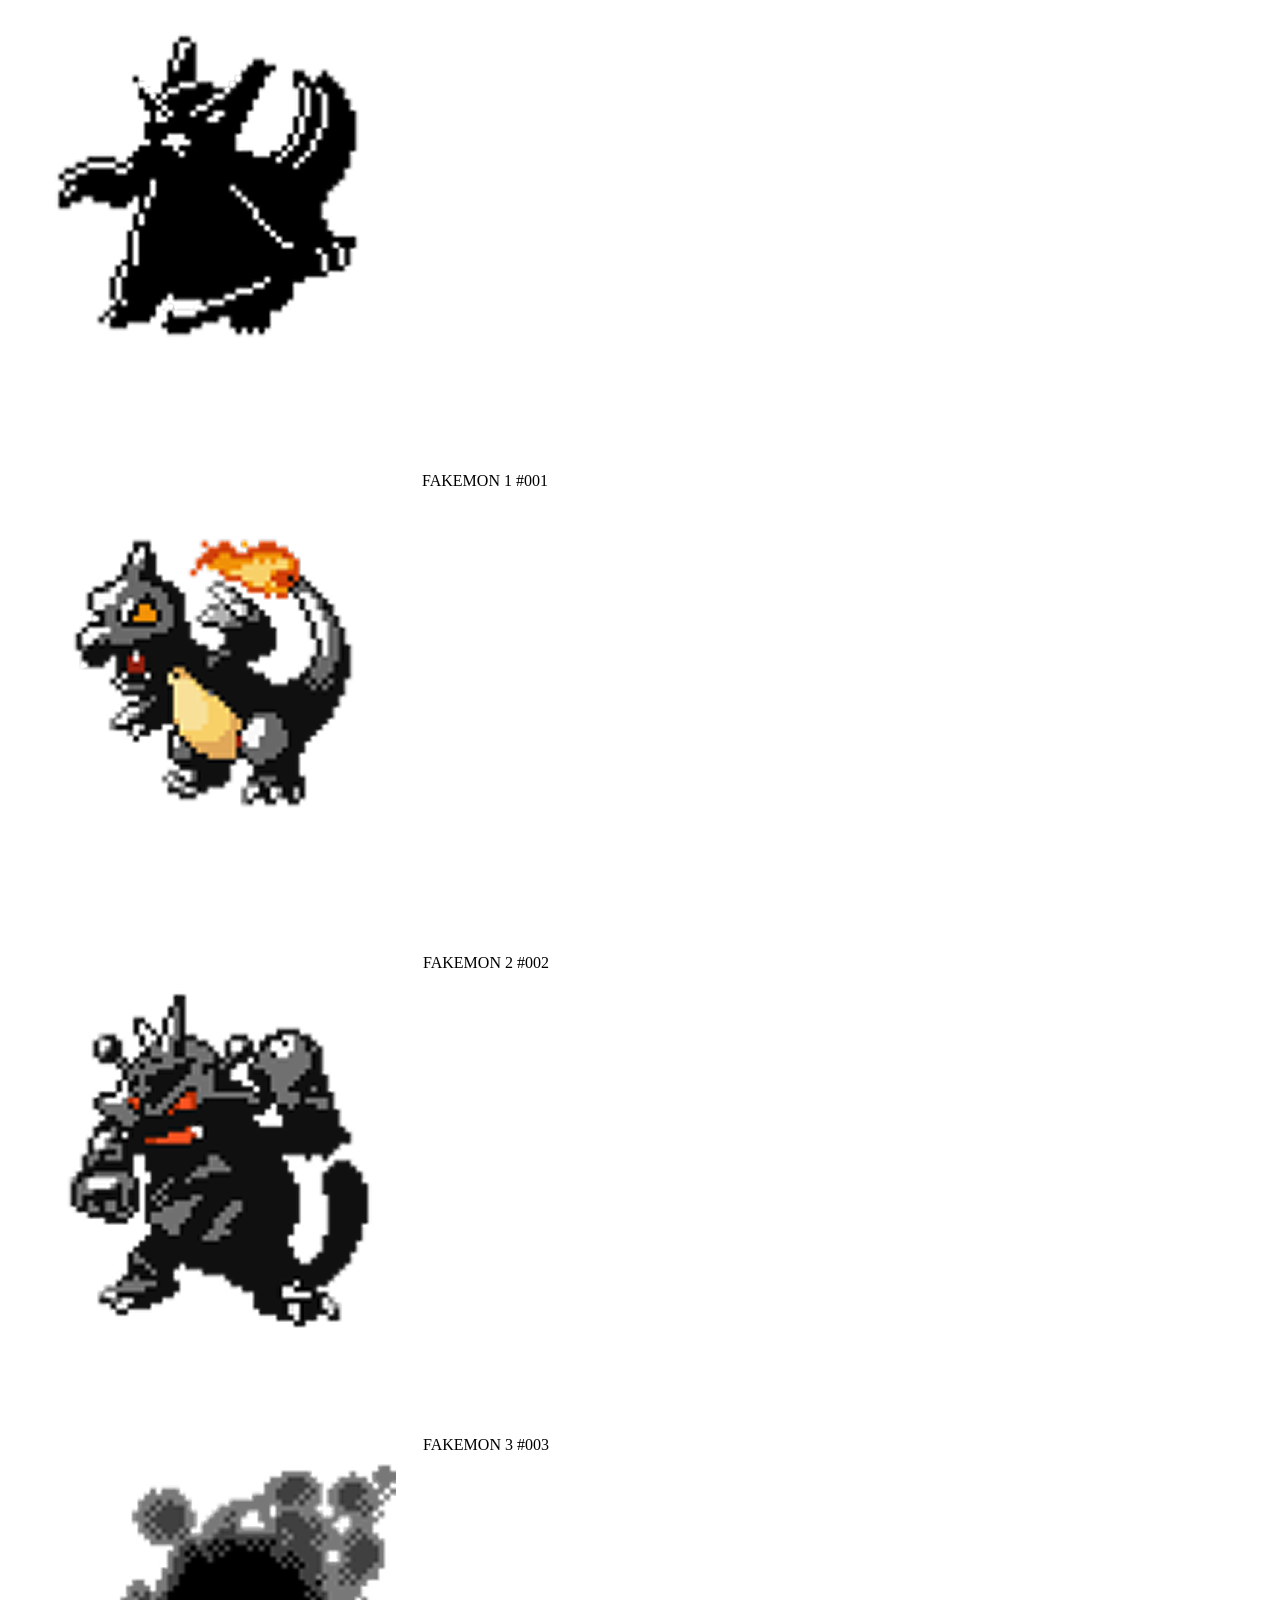
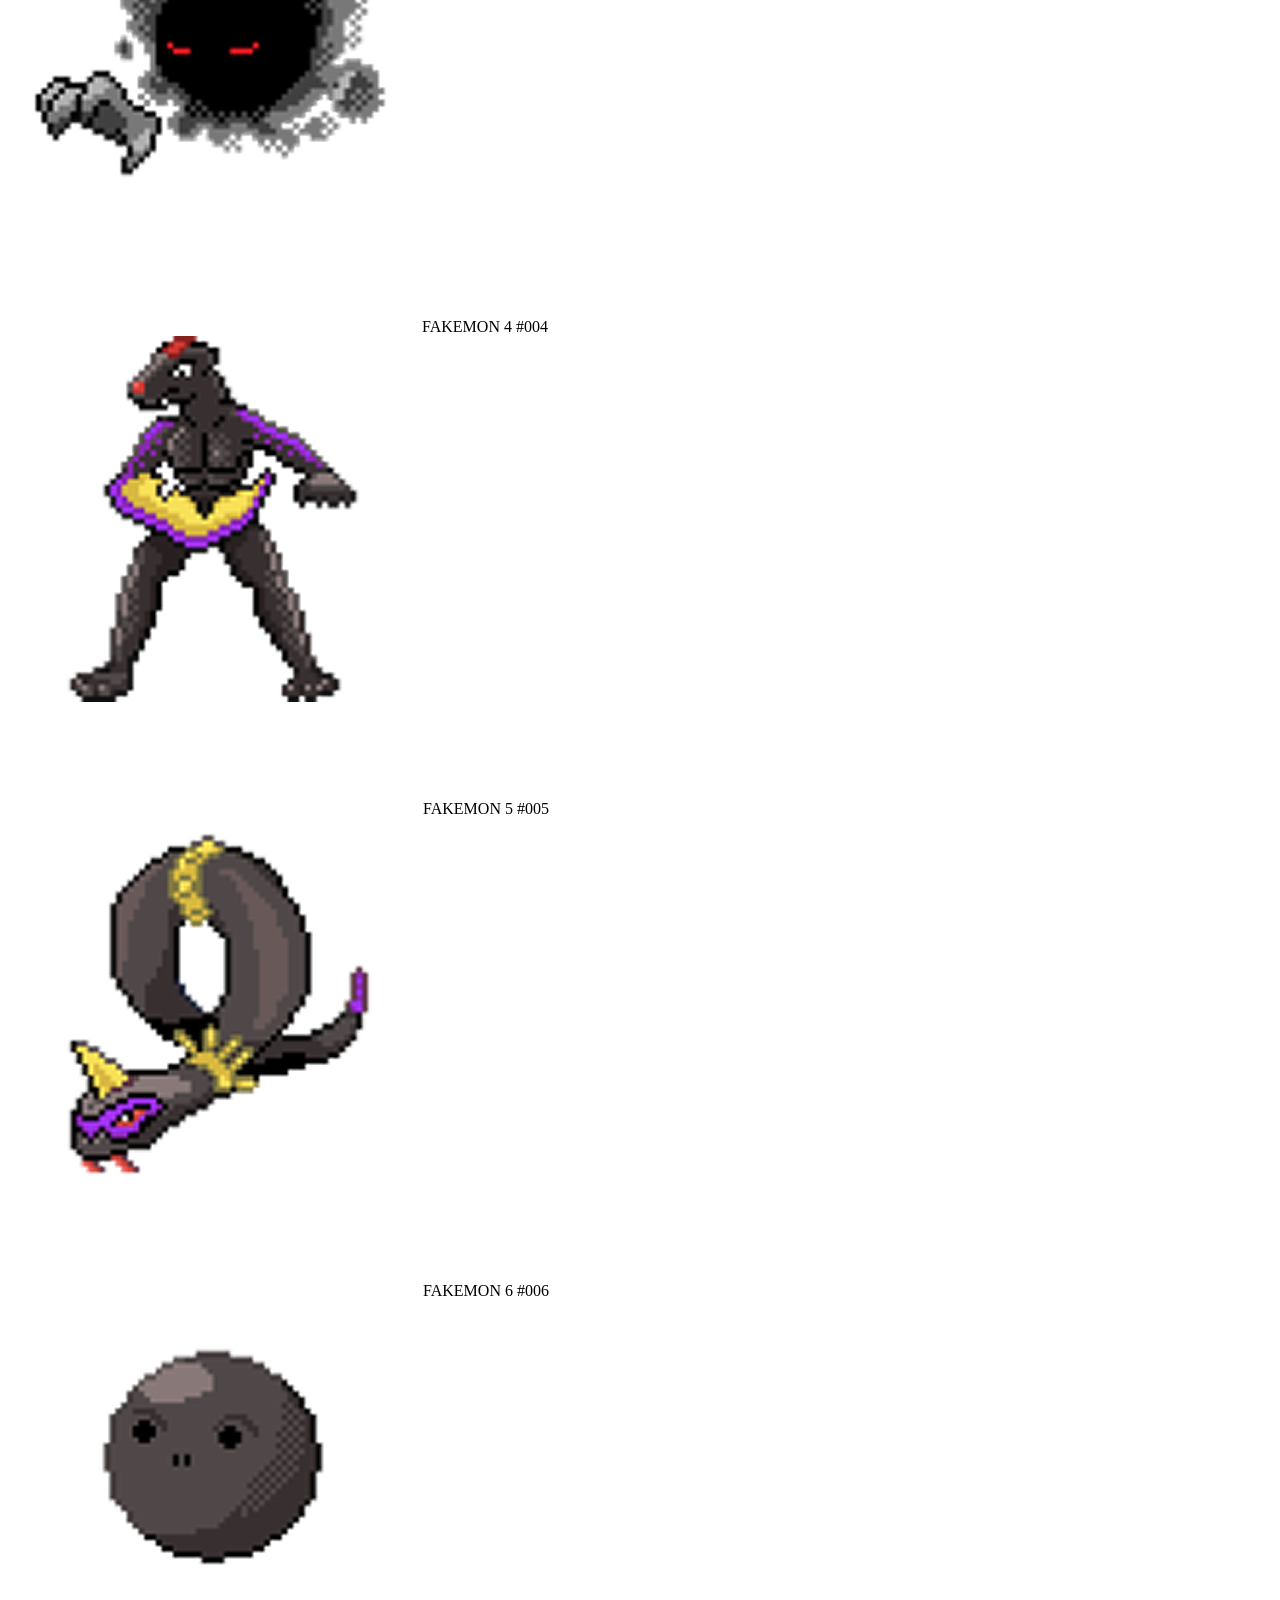
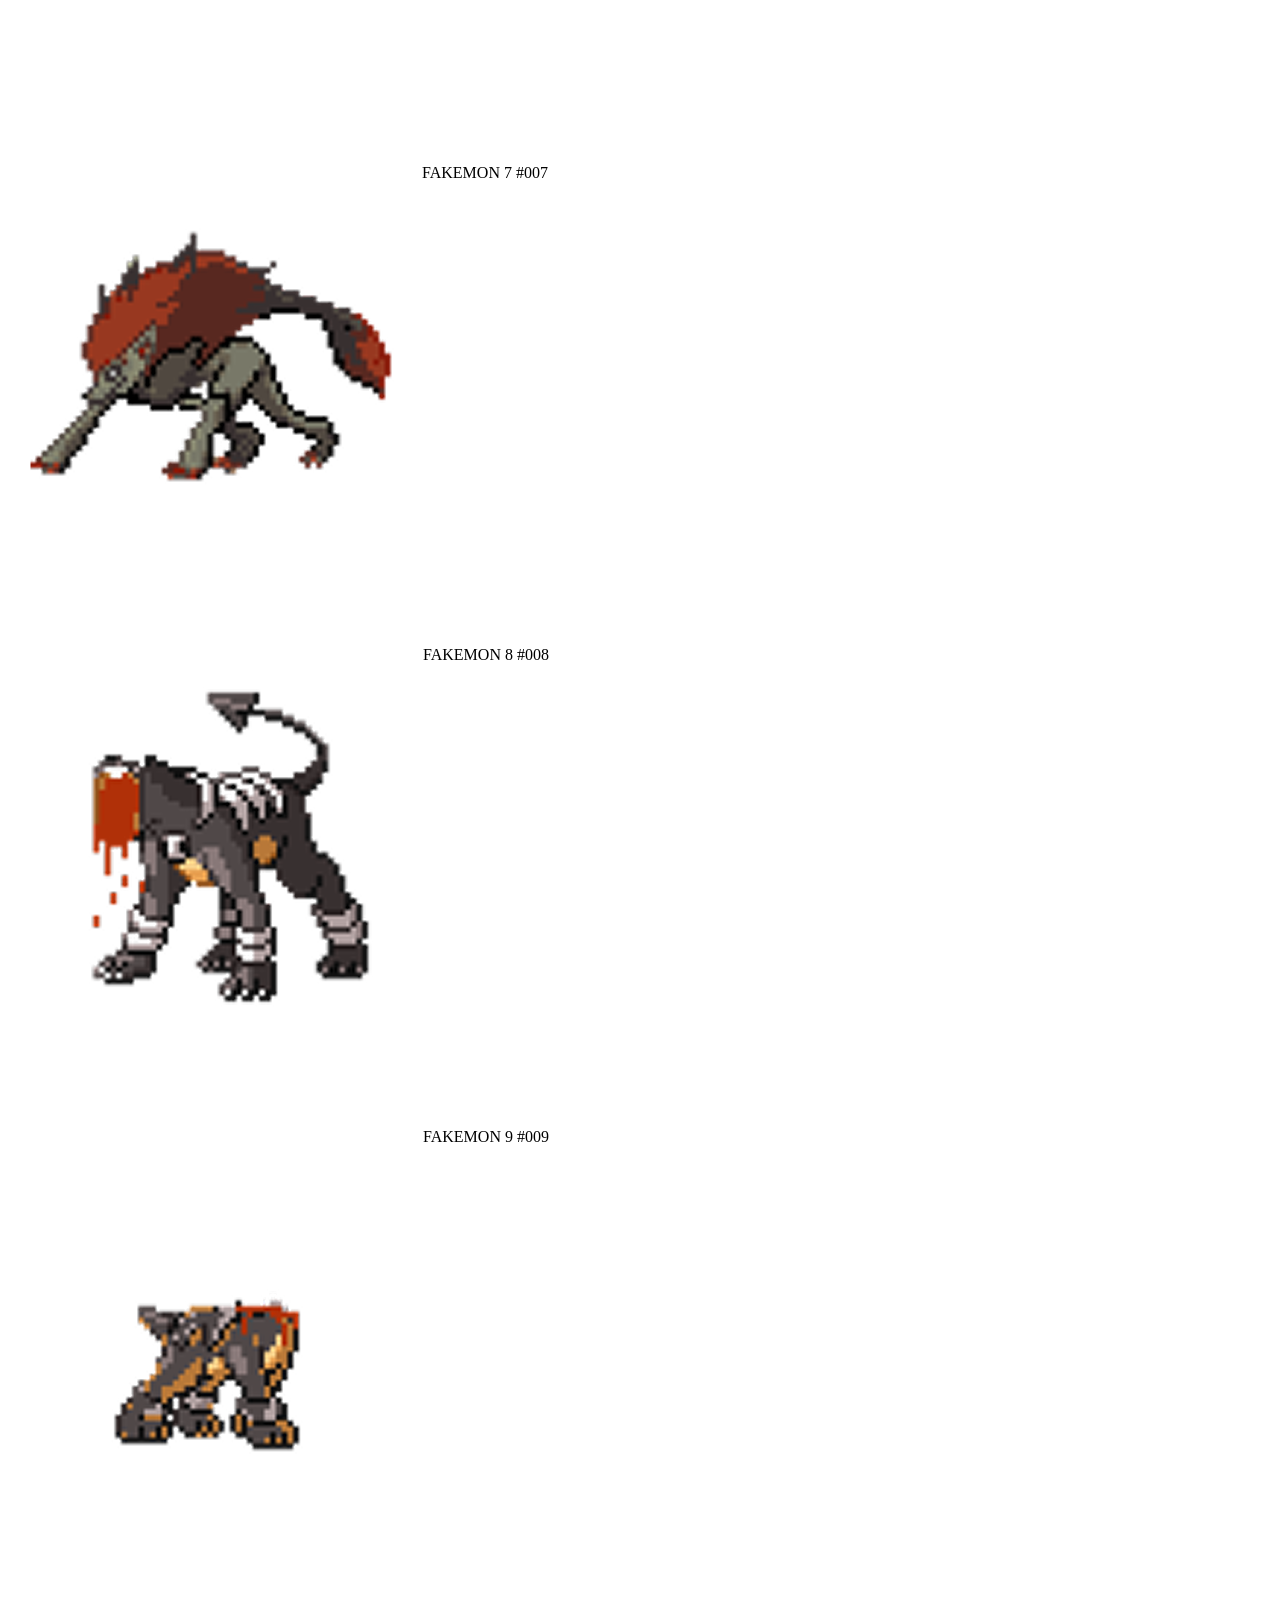
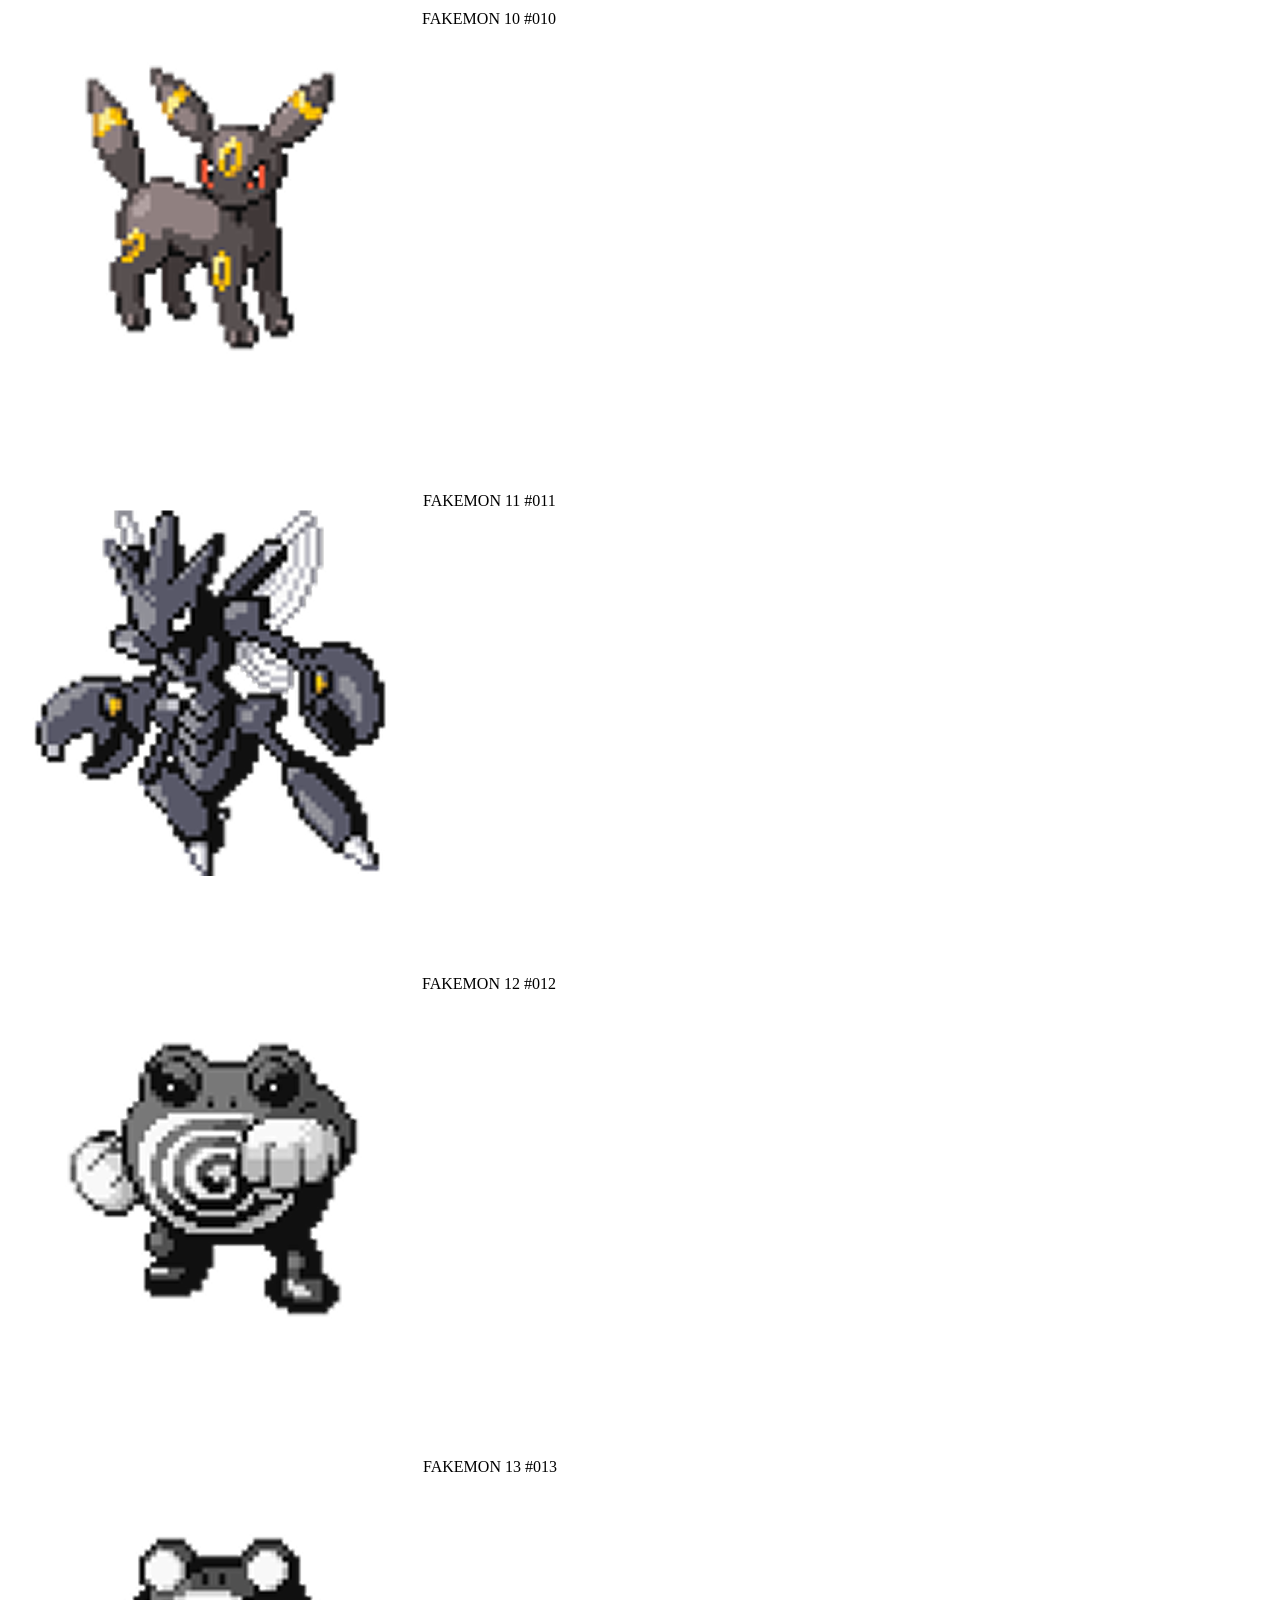
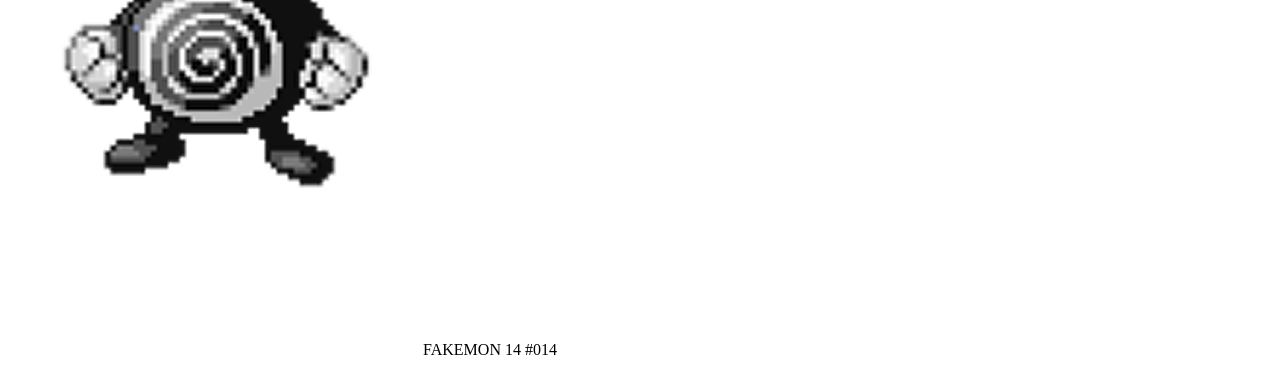
==== Fakemon-list.html @ a08c973a "second page" ====
<!DOCTYPE html>
<html lang="en">
<head>
  <meta charset="UTF-8" />
  <title>Fakemon List</title>
  <link rel="stylesheet" href="fakemon-list.css" />
</head>
<body>
  <div class="fakemon-grid">
    <div class="fakemon-item">
      <img src="archive_pictures/01.png" alt="FAKEMON 1" class="fakemon-img" />
      <span class="fakemon-name">FAKEMON 1</span>
      <span class="fakemon-id">#001</span>
    </div>
    <div class="fakemon-item">
      <img src="archive_pictures/02.png" alt="FAKEMON 2" class="fakemon-img" />
      <span class="fakemon-name">FAKEMON 2</span>
      <span class="fakemon-id">#002</span>
    </div>
    <div class="fakemon-item">
      <img src="archive_pictures/03.png" alt="FAKEMON 3" class="fakemon-img" />
      <span class="fakemon-name">FAKEMON 3</span>
      <span class="fakemon-id">#003</span>
    </div>
    <div class="fakemon-item">
      <img src="archive_pictures/04.png" alt="FAKEMON 4" class="fakemon-img" />
      <span class="fakemon-name">FAKEMON 4</span>
      <span class="fakemon-id">#004</span>
    </div>
    <div class="fakemon-item">
      <img src="archive_pictures/05.png" alt="FAKEMON 5" class="fakemon-img" />
      <span class="fakemon-name">FAKEMON 5</span>
      <span class="fakemon-id">#005</span>
    </div>
    <div class="fakemon-item">
      <img src="archive_pictures/06.png" alt="FAKEMON 6" class="fakemon-img" />
      <span class="fakemon-name">FAKEMON 6</span>
      <span class="fakemon-id">#006</span>
    </div>
    <div class="fakemon-item">
      <img src="archive_pictures/07.png" alt="FAKEMON 7" class="fakemon-img" />
      <span class="fakemon-name">FAKEMON 7</span>
      <span class="fakemon-id">#007</span>
    </div>
    <div class="fakemon-item">
      <img src="archive_pictures/08.png" alt="FAKEMON 8" class="fakemon-img" />
      <span class="fakemon-name">FAKEMON 8</span>
      <span class="fakemon-id">#008</span>
    </div>
    <div class="fakemon-item">
      <img src="archive_pictures/09.png" alt="FAKEMON 9" class="fakemon-img" />
      <span class="fakemon-name">FAKEMON 9</span>
      <span class="fakemon-id">#009</span>
    </div>
    <div class="fakemon-item">
      <img src="archive_pictures/10.png" alt="FAKEMON 10" class="fakemon-img" />
      <span class="fakemon-name">FAKEMON 10</span>
      <span class="fakemon-id">#010</span>
    </div>
    <div class="fakemon-item">
      <img src="archive_pictures/11.png" alt="FAKEMON 11" class="fakemon-img" />
      <span class="fakemon-name">FAKEMON 11</span>
      <span class="fakemon-id">#011</span>
    </div>
    <div class="fakemon-item">
      <img src="archive_pictures/12.png" alt="FAKEMON 12" class="fakemon-img" />
      <span class="fakemon-name">FAKEMON 12</span>
      <span class="fakemon-id">#012</span>
    </div>
    <div class="fakemon-item">
      <img src="archive_pictures/13.png" alt="FAKEMON 13" class="fakemon-img" />
      <span class="fakemon-name">FAKEMON 13</span>
      <span class="fakemon-id">#013</span>
    </div>
    <div class="fakemon-item">
      <img src="archive_pictures/14.png" alt="FAKEMON 14" class="fakemon-img" />
      <span class="fakemon-name">FAKEMON 14</span>
      <span class="fakemon-id">#014</span>
    </div>
  </div>
</body>
</html>
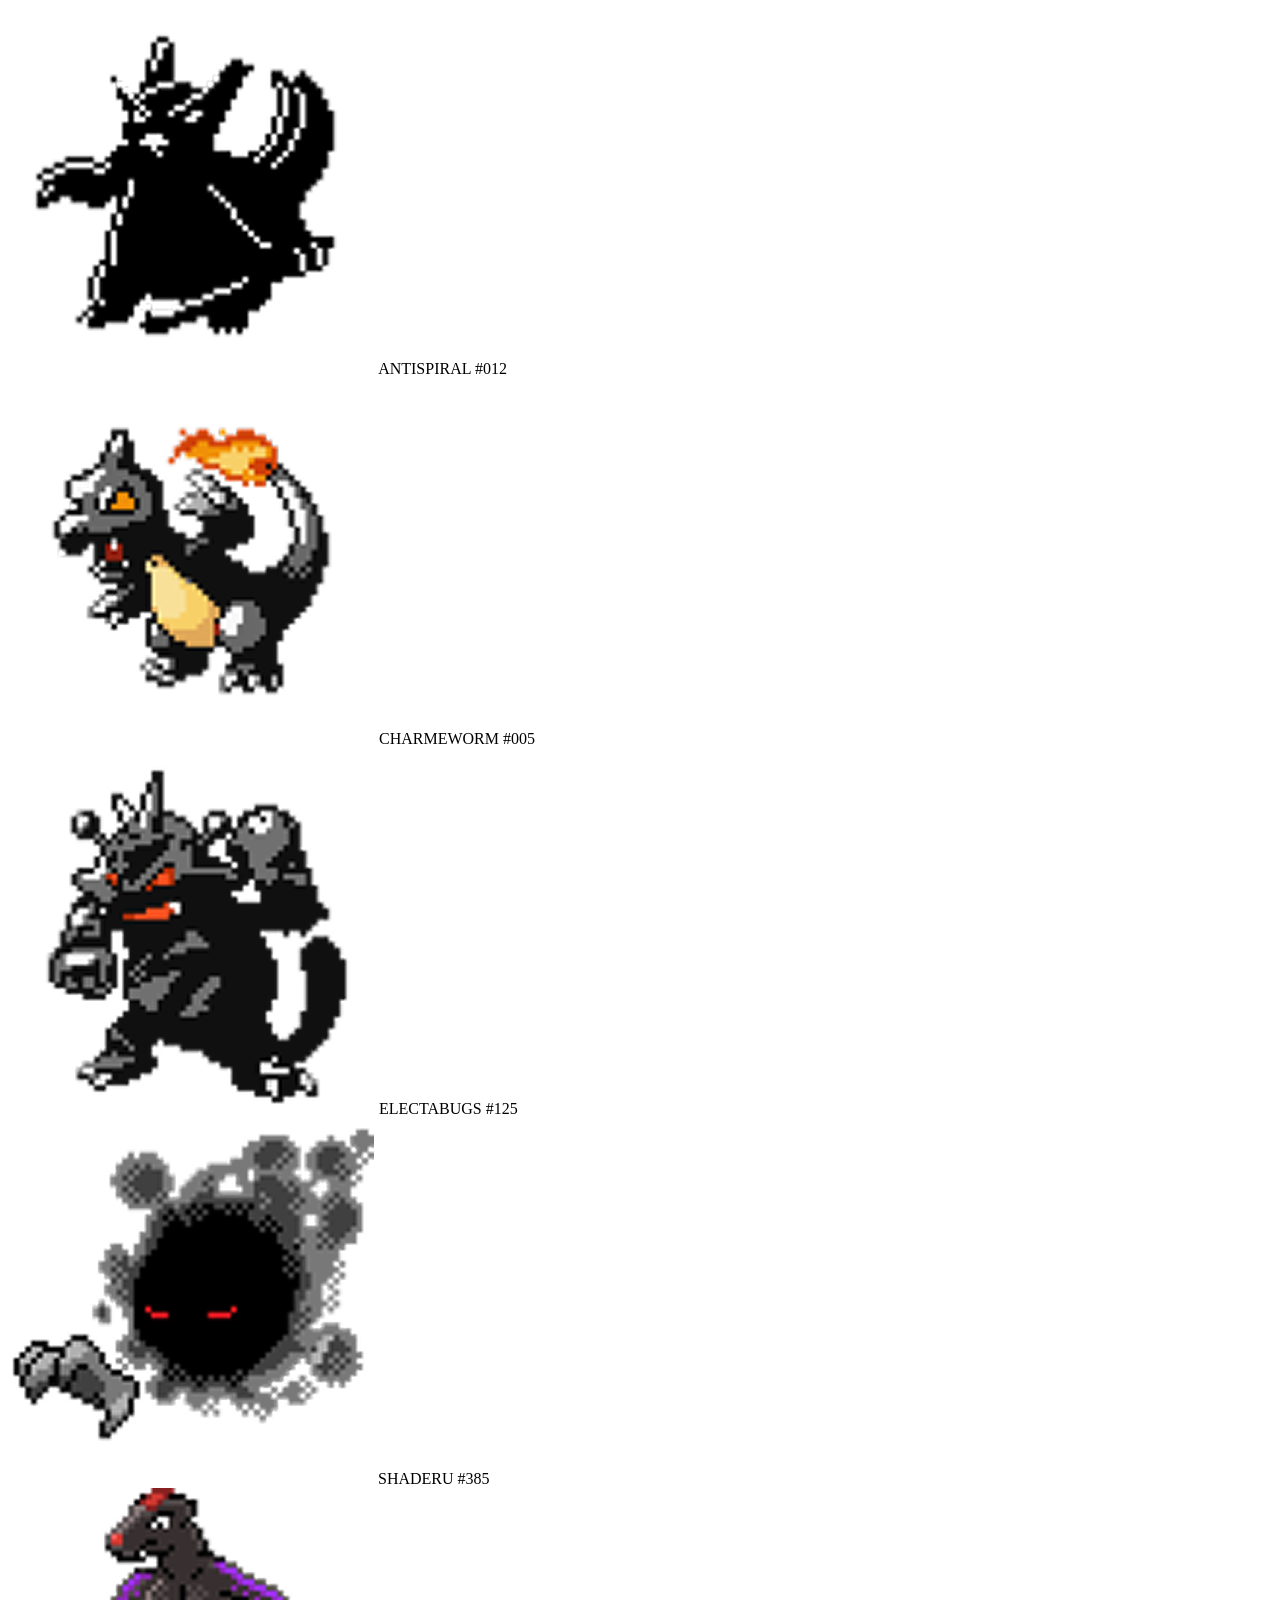
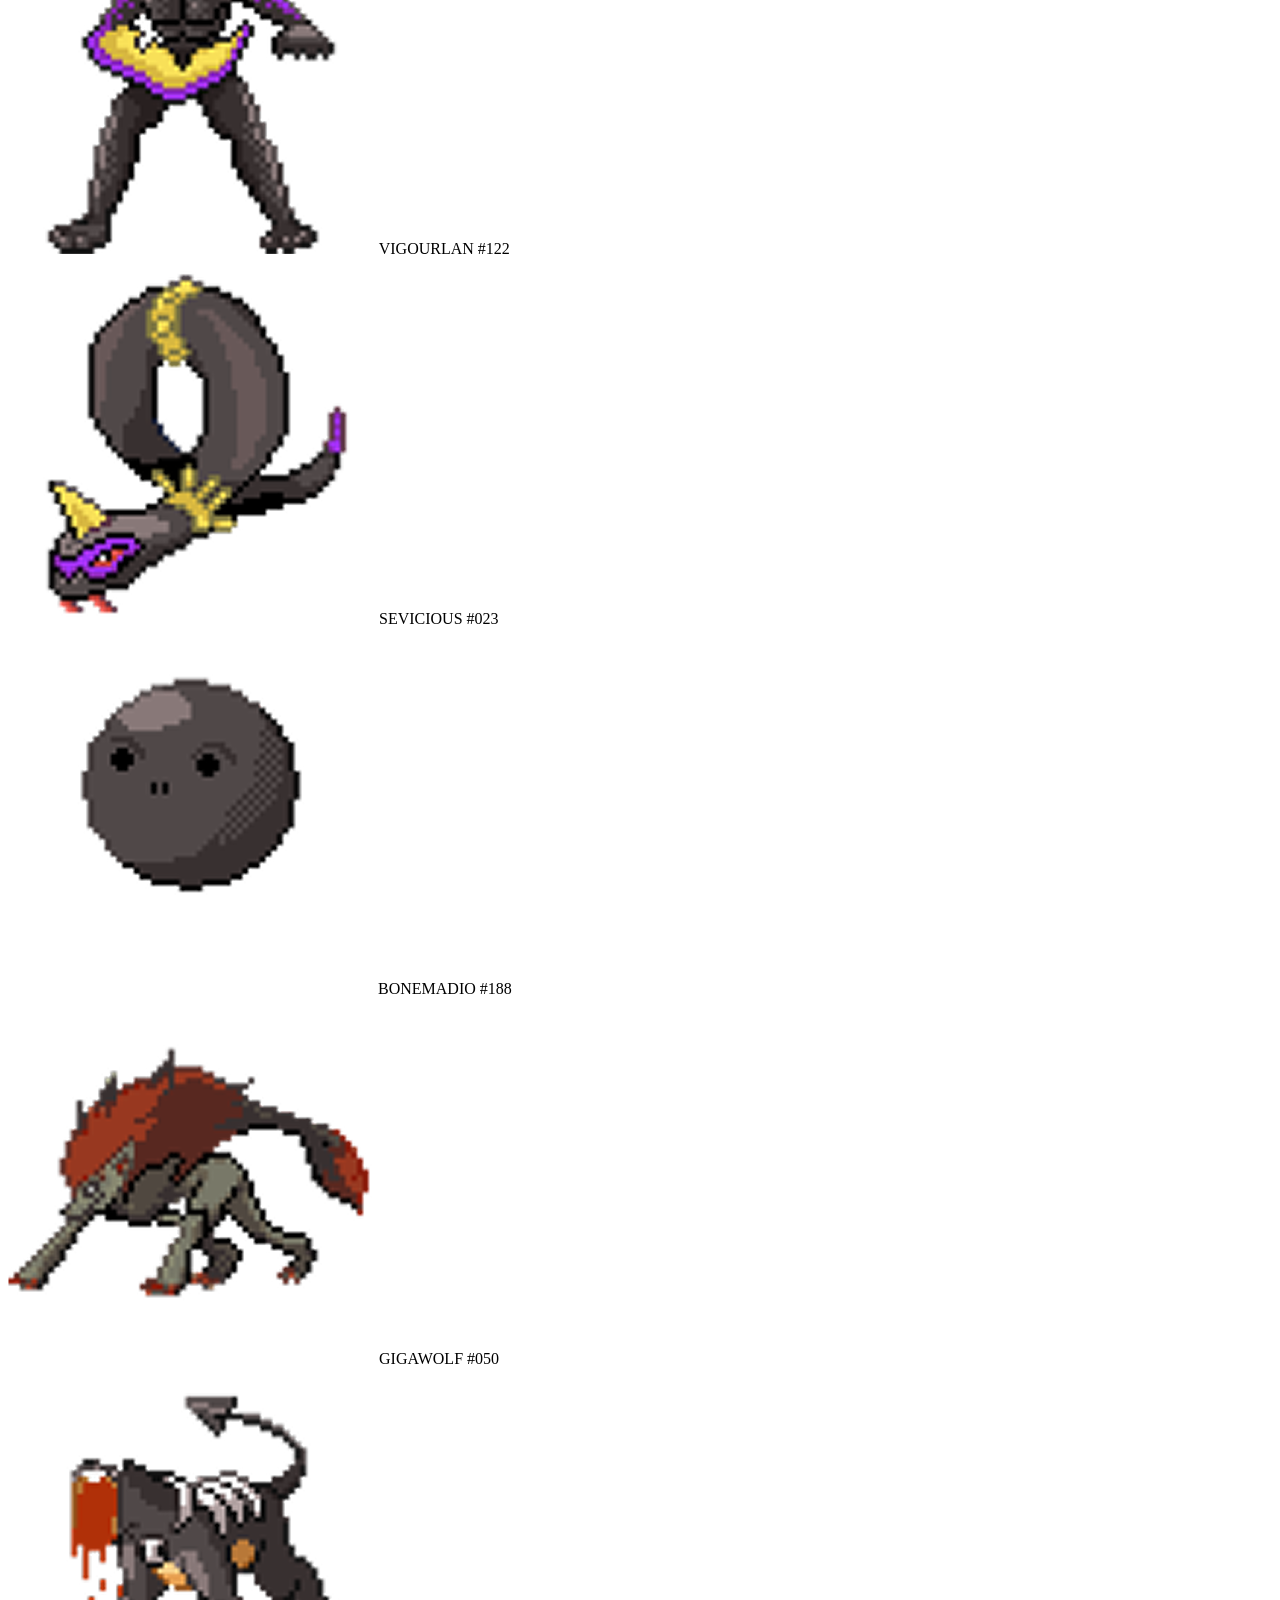
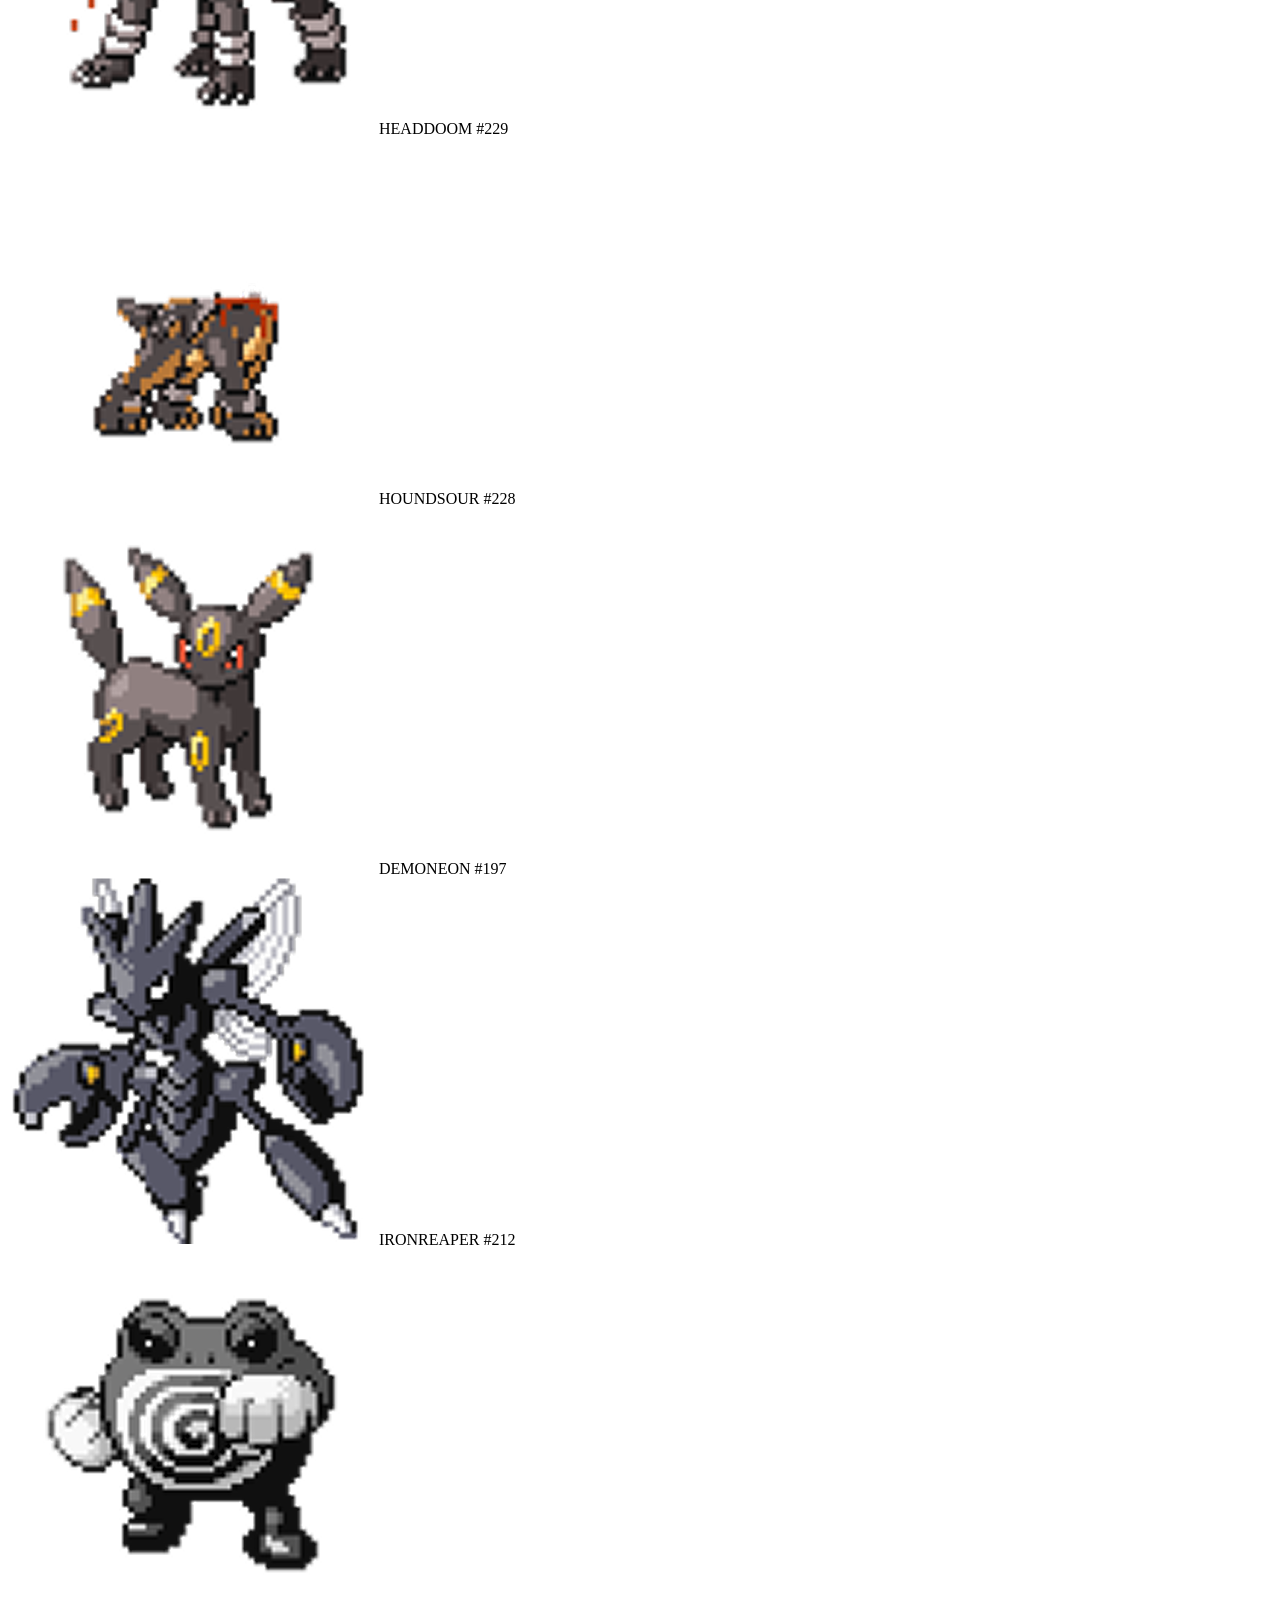
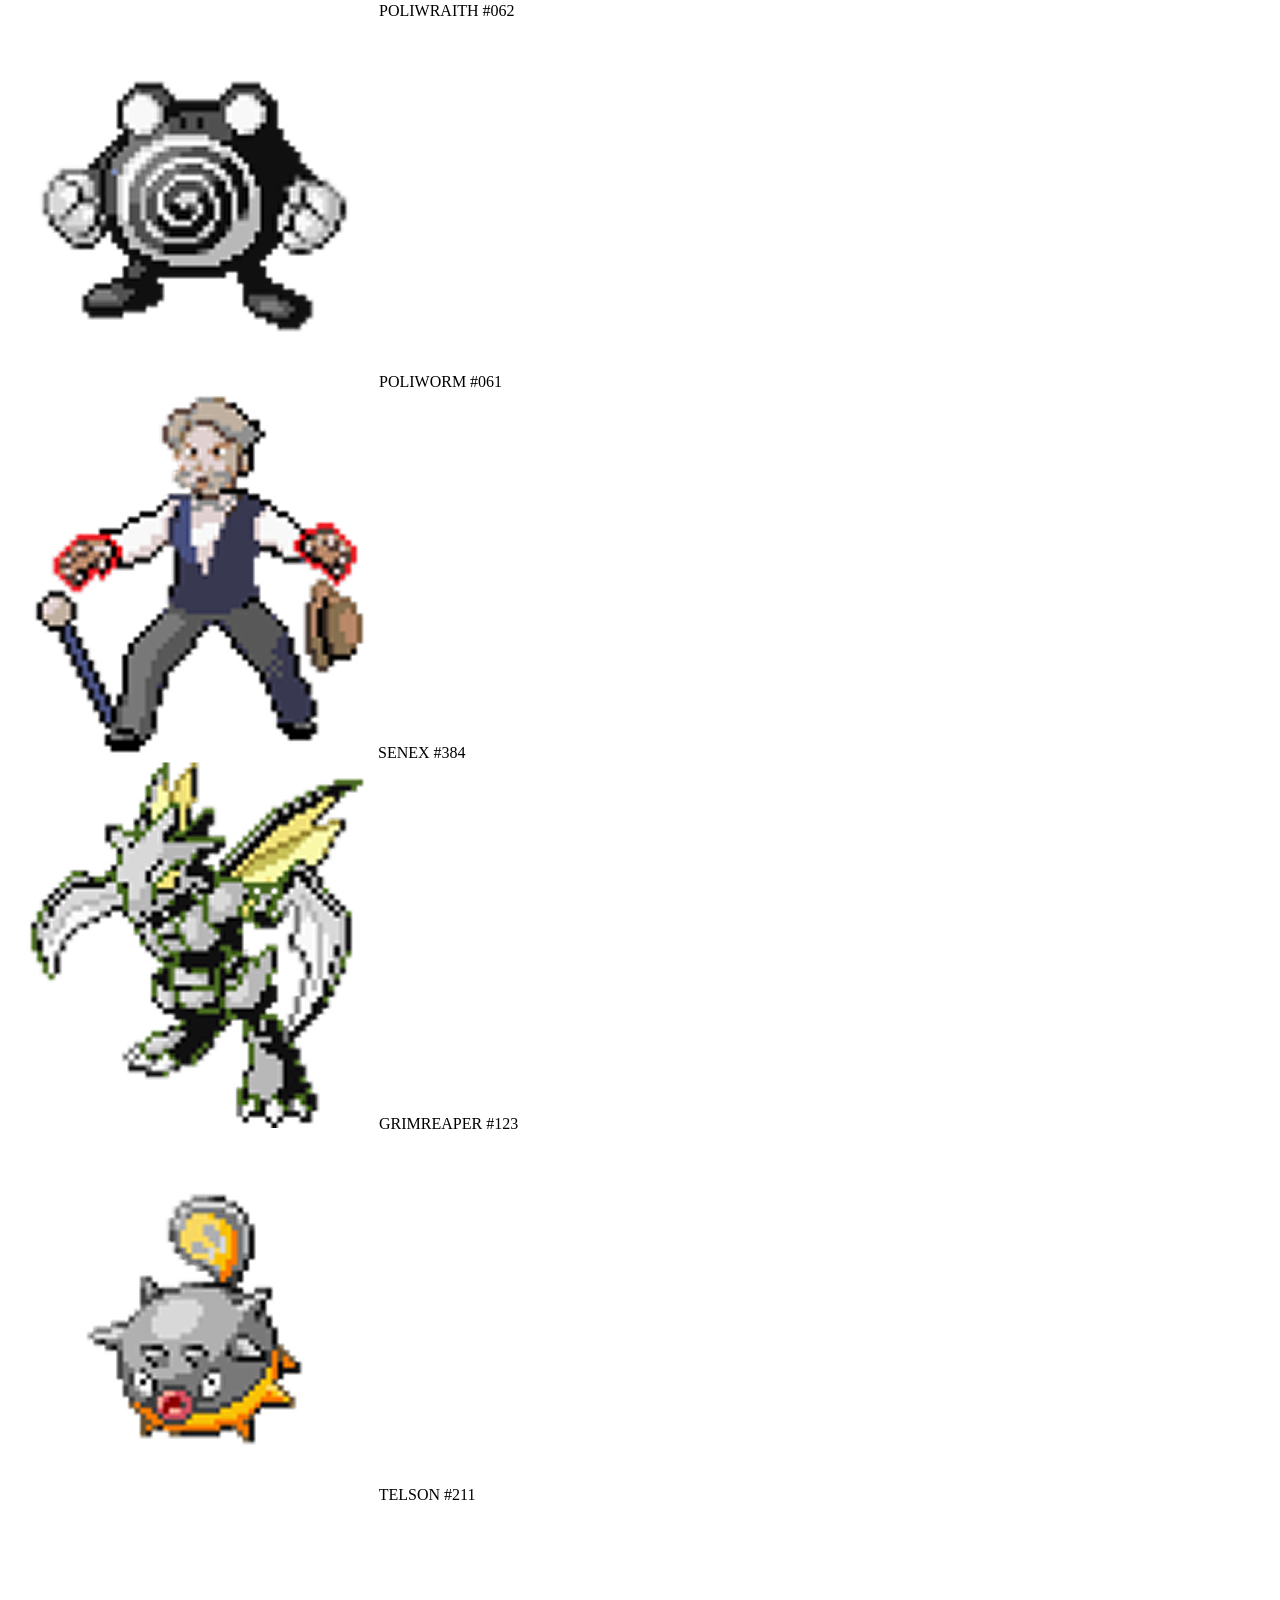
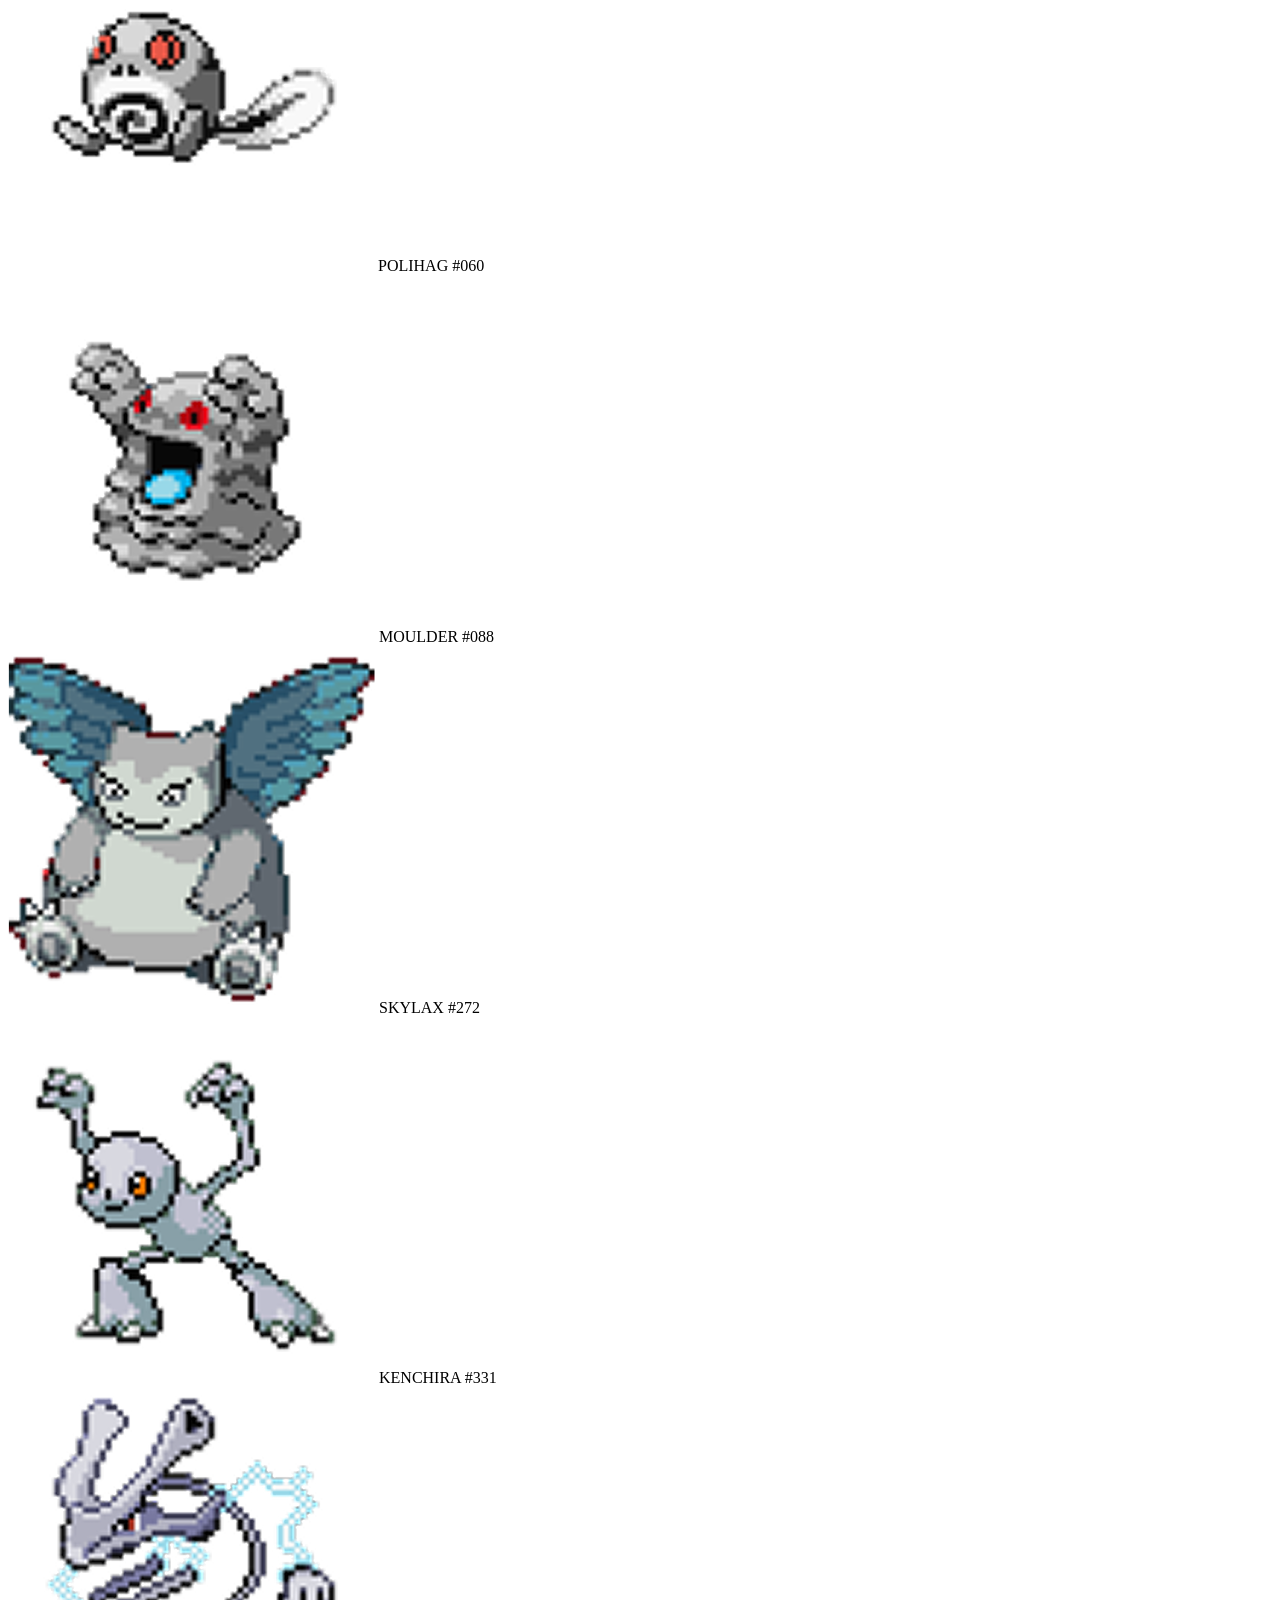
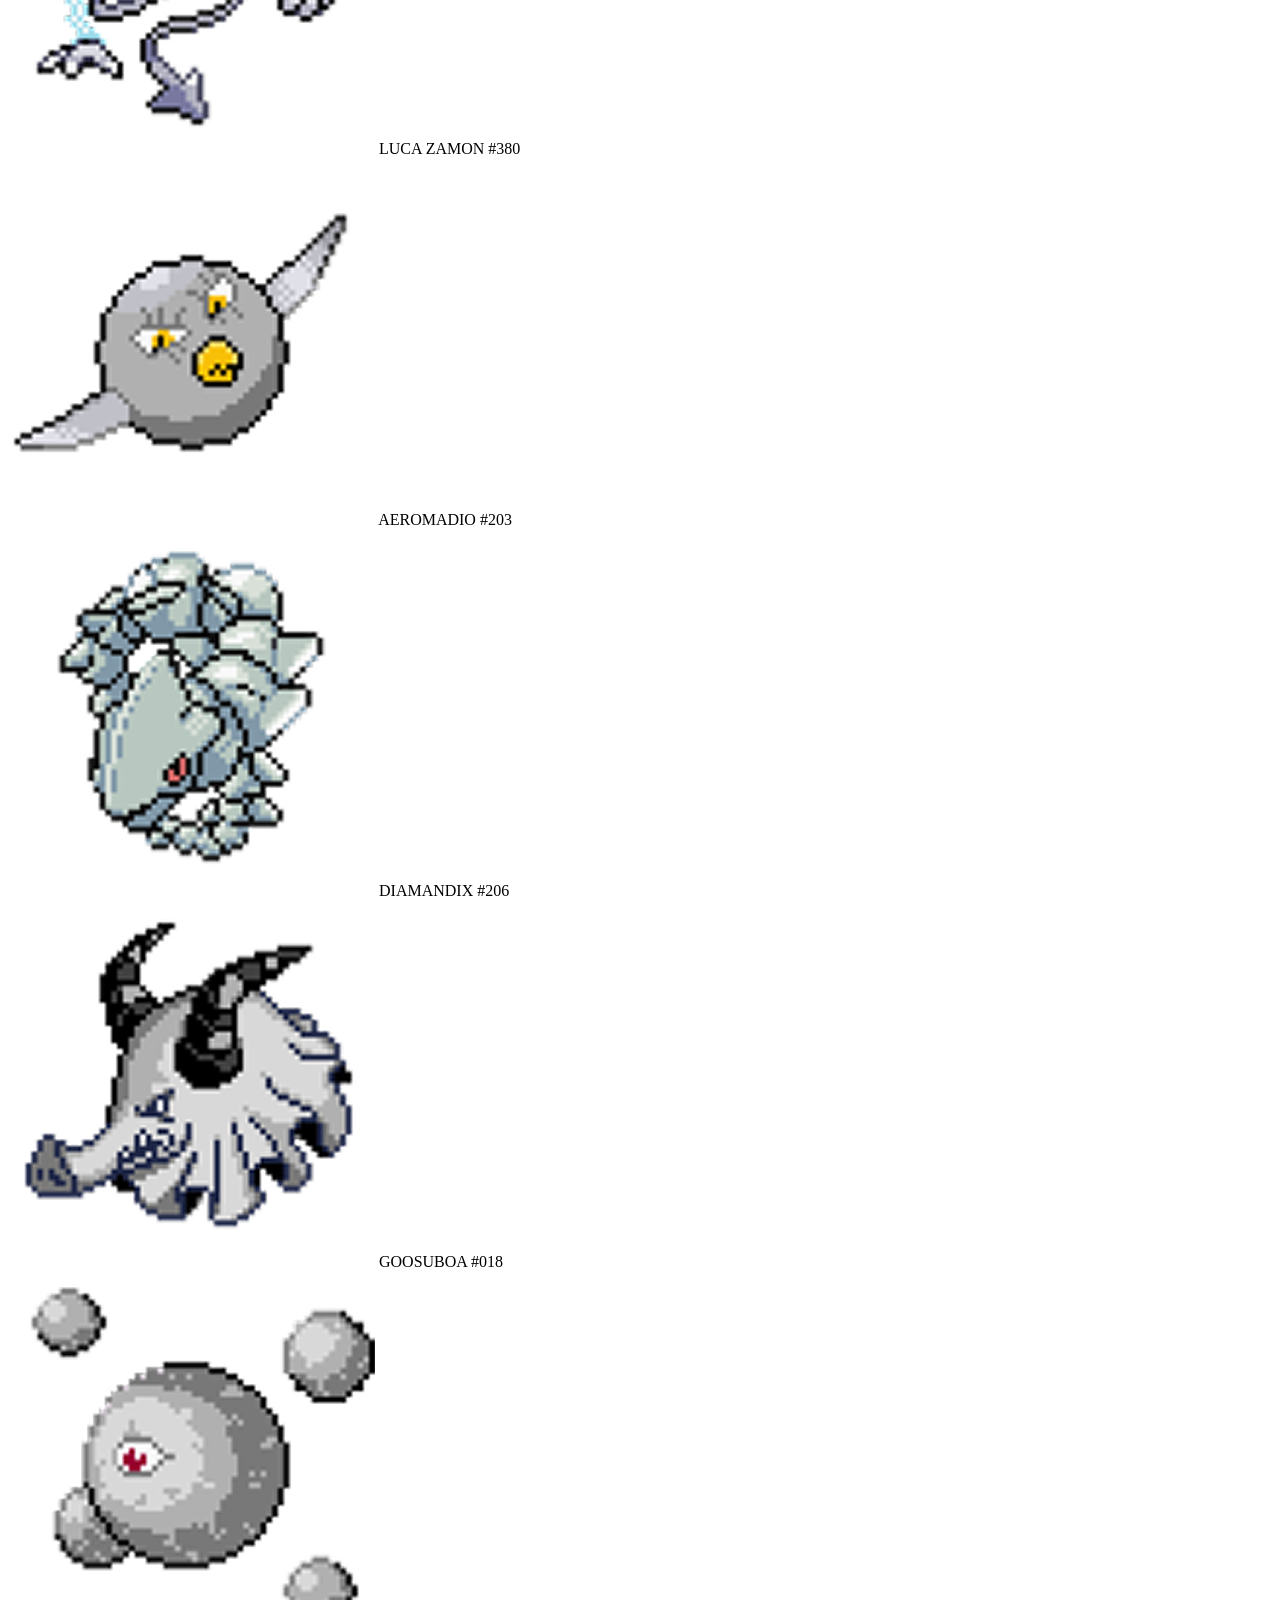
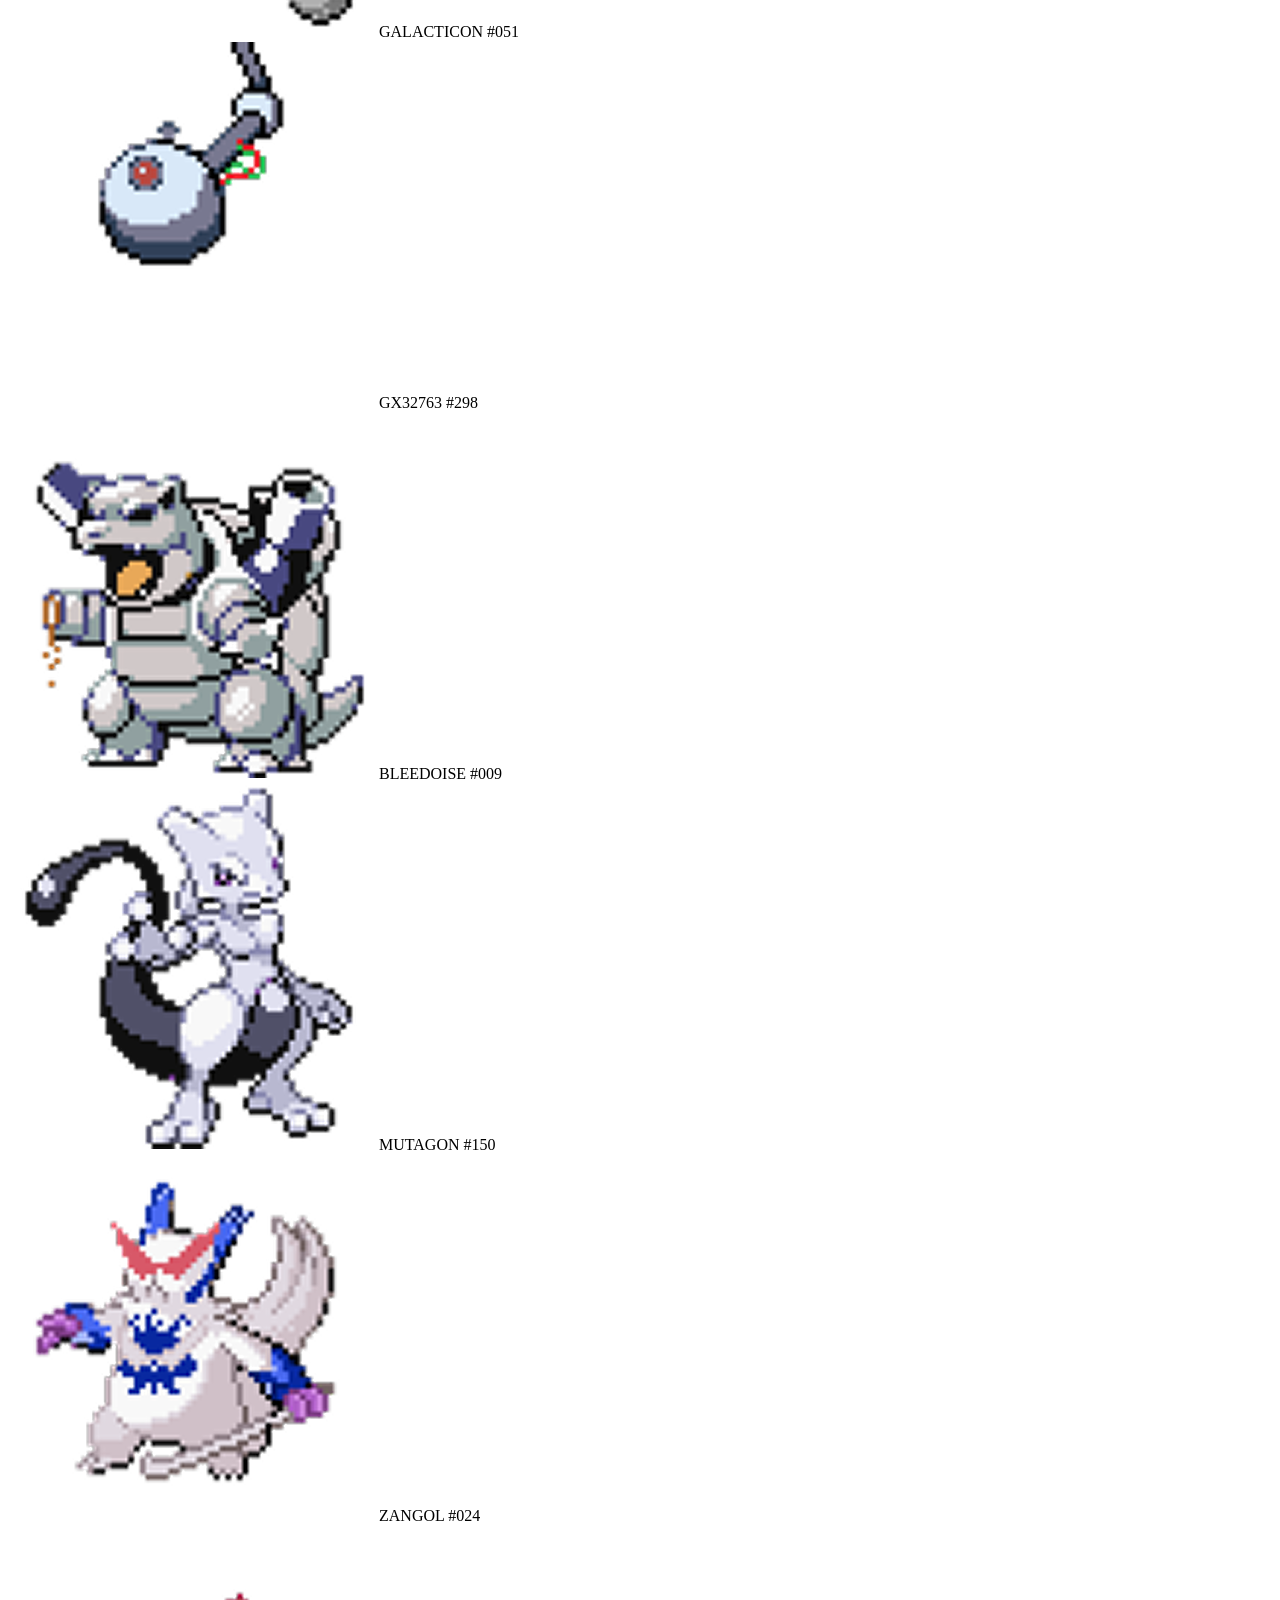
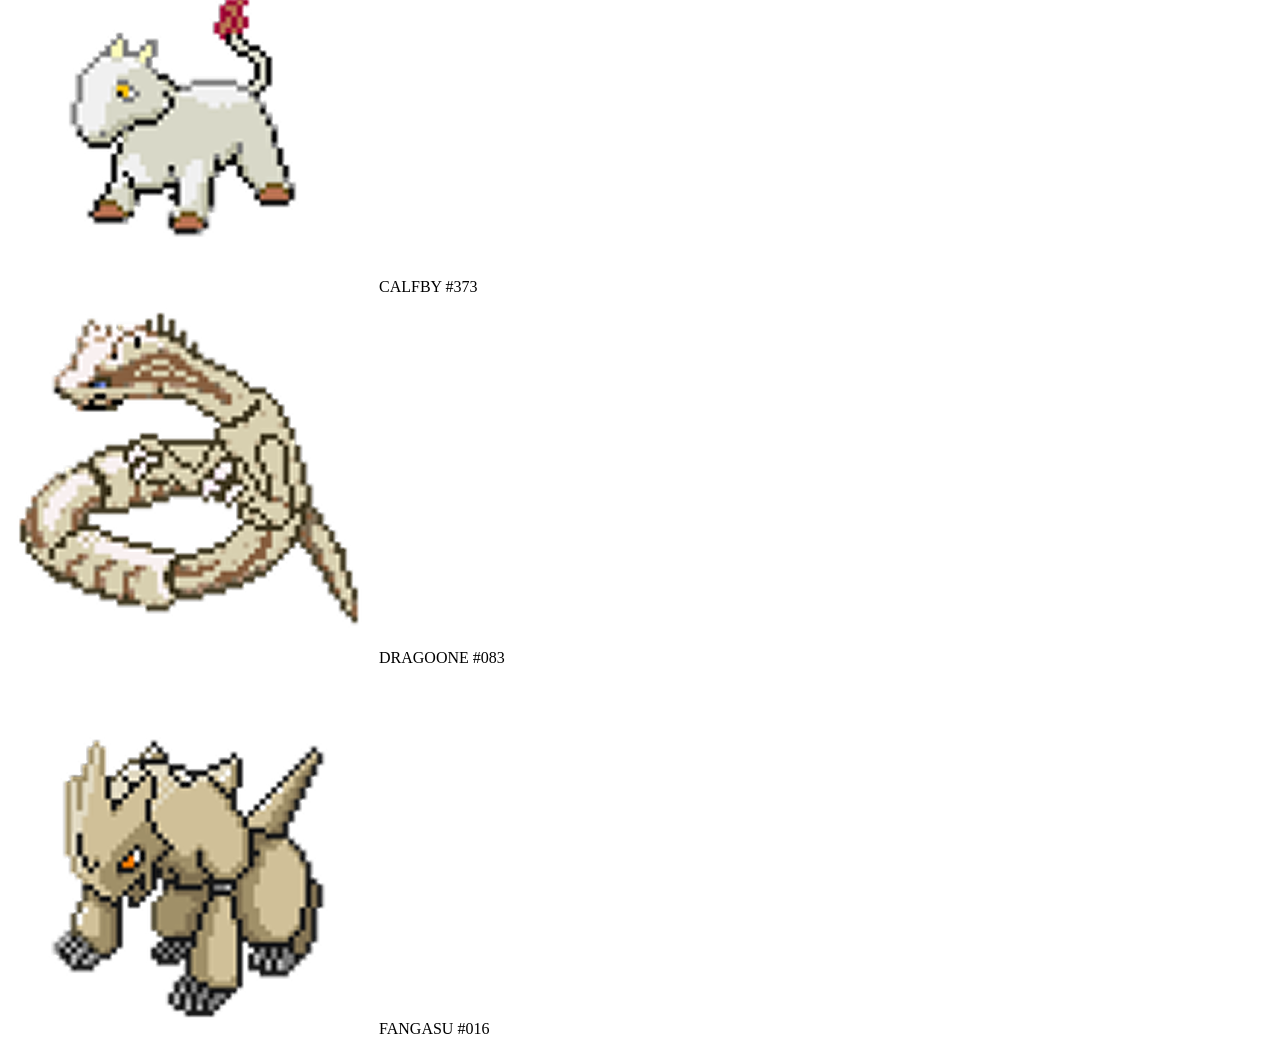
==== commit 90d88848: "list 2" ====
--- a/Fakemon-list.html
+++ b/Fakemon-list.html
@@ -9,74 +9,168 @@
   <div class="fakemon-grid">
     <div class="fakemon-item">
       <img src="archive_pictures/01.png" alt="FAKEMON 1" class="fakemon-img" />
-      <span class="fakemon-name">FAKEMON 1</span>
-      <span class="fakemon-id">#001</span>
+      <span class="fakemon-name">ANTISPIRAL</span>
+      <span class="fakemon-id">#012</span>
     </div>
     <div class="fakemon-item">
       <img src="archive_pictures/02.png" alt="FAKEMON 2" class="fakemon-img" />
-      <span class="fakemon-name">FAKEMON 2</span>
-      <span class="fakemon-id">#002</span>
+      <span class="fakemon-name">CHARMEWORM</span>
+      <span class="fakemon-id">#005</span>
     </div>
     <div class="fakemon-item">
       <img src="archive_pictures/03.png" alt="FAKEMON 3" class="fakemon-img" />
-      <span class="fakemon-name">FAKEMON 3</span>
-      <span class="fakemon-id">#003</span>
+      <span class="fakemon-name">ELECTABUGS</span>
+      <span class="fakemon-id">#125</span>
     </div>
     <div class="fakemon-item">
       <img src="archive_pictures/04.png" alt="FAKEMON 4" class="fakemon-img" />
-      <span class="fakemon-name">FAKEMON 4</span>
-      <span class="fakemon-id">#004</span>
+      <span class="fakemon-name">SHADERU</span>
+      <span class="fakemon-id">#385</span>
     </div>
     <div class="fakemon-item">
       <img src="archive_pictures/05.png" alt="FAKEMON 5" class="fakemon-img" />
-      <span class="fakemon-name">FAKEMON 5</span>
-      <span class="fakemon-id">#005</span>
+      <span class="fakemon-name">VIGOURLAN</span>
+      <span class="fakemon-id">#122</span>
     </div>
     <div class="fakemon-item">
       <img src="archive_pictures/06.png" alt="FAKEMON 6" class="fakemon-img" />
-      <span class="fakemon-name">FAKEMON 6</span>
-      <span class="fakemon-id">#006</span>
+      <span class="fakemon-name">SEVICIOUS</span>
+      <span class="fakemon-id">#023</span>
     </div>
     <div class="fakemon-item">
       <img src="archive_pictures/07.png" alt="FAKEMON 7" class="fakemon-img" />
-      <span class="fakemon-name">FAKEMON 7</span>
-      <span class="fakemon-id">#007</span>
+      <span class="fakemon-name">BONEMADIO</span>
+      <span class="fakemon-id">#188</span>
     </div>
     <div class="fakemon-item">
       <img src="archive_pictures/08.png" alt="FAKEMON 8" class="fakemon-img" />
-      <span class="fakemon-name">FAKEMON 8</span>
-      <span class="fakemon-id">#008</span>
+      <span class="fakemon-name">GIGAWOLF</span>
+      <span class="fakemon-id">#050</span>
     </div>
     <div class="fakemon-item">
       <img src="archive_pictures/09.png" alt="FAKEMON 9" class="fakemon-img" />
-      <span class="fakemon-name">FAKEMON 9</span>
+      <span class="fakemon-name">HEADDOOM</span>
+      <span class="fakemon-id">#229</span>
+    </div>
+    <div class="fakemon-item">
+      <img src="archive_pictures/10.png" alt="FAKEMON 10" class="fakemon-img" />
+      <span class="fakemon-name">HOUNDSOUR</span>
+      <span class="fakemon-id">#228</span>
+    </div>
+    <div class="fakemon-item">
+      <img src="archive_pictures/11.png" alt="FAKEMON 11" class="fakemon-img" />
+      <span class="fakemon-name">DEMONEON</span>
+      <span class="fakemon-id">#197</span>
+    </div>
+    <div class="fakemon-item">
+      <img src="archive_pictures/12.png" alt="FAKEMON 12" class="fakemon-img" />
+      <span class="fakemon-name">IRONREAPER</span>
+      <span class="fakemon-id">#212</span>
+    </div>
+    <div class="fakemon-item">
+      <img src="archive_pictures/13.png" alt="FAKEMON 13" class="fakemon-img" />
+      <span class="fakemon-name">POLIWRAITH</span>
+      <span class="fakemon-id">#062</span>
+    </div>
+    <div class="fakemon-item">
+      <img src="archive_pictures/14.png" alt="FAKEMON 14" class="fakemon-img" />
+      <span class="fakemon-name">POLIWORM</span>
+      <span class="fakemon-id">#061</span>
+    </div>
+    <div class="fakemon-item">
+      <img src="archive_pictures/15.png" alt="FAKEMON 15" class="fakemon-img" />
+      <span class="fakemon-name">SENEX</span>
+      <span class="fakemon-id">#384</span>
+    </div>
+    <div class="fakemon-item">
+      <img src="archive_pictures/16.png" alt="FAKEMON 16" class="fakemon-img" />
+      <span class="fakemon-name">GRIMREAPER</span>
+      <span class="fakemon-id">#123</span>
+    </div>
+    <div class="fakemon-item">
+      <img src="archive_pictures/17.png" alt="FAKEMON 17" class="fakemon-img" />
+      <span class="fakemon-name">TELSON</span>
+      <span class="fakemon-id">#211</span>
+    </div>
+    <div class="fakemon-item">
+      <img src="archive_pictures/18.png" alt="FAKEMON 18" class="fakemon-img" />
+      <span class="fakemon-name">POLIHAG</span>
+      <span class="fakemon-id">#060</span>
+    </div>
+    <div class="fakemon-item">
+      <img src="archive_pictures/19.png" alt="FAKEMON 19" class="fakemon-img" />
+      <span class="fakemon-name">MOULDER</span>
+      <span class="fakemon-id">#088</span>
+    </div>
+    <div class="fakemon-item">
+      <img src="archive_pictures/20.png" alt="FAKEMON 20" class="fakemon-img" />
+      <span class="fakemon-name">SKYLAX</span>
+      <span class="fakemon-id">#272</span>
+        </div>
+    <div class="fakemon-item">
+      <img src="archive_pictures/21.png" alt="FAKEMON 21" class="fakemon-img" />
+      <span class="fakemon-name">KENCHIRA</span>
+      <span class="fakemon-id">#331</span>
+    </div>
+    <div class="fakemon-item">
+      <img src="archive_pictures/22.png" alt="FAKEMON 22" class="fakemon-img" />
+      <span class="fakemon-name">LUCA ZAMON</span>
+      <span class="fakemon-id">#380</span>
+    </div>
+    <div class="fakemon-item">
+      <img src="archive_pictures/23.png" alt="FAKEMON 23" class="fakemon-img" />
+      <span class="fakemon-name">AEROMADIO</span>
+      <span class="fakemon-id">#203</span>
+     </div>
+    <div class="fakemon-item">
+      <img src="archive_pictures/24.png" alt="FAKEMON 24" class="fakemon-img" />
+      <span class="fakemon-name">DIAMANDIX</span>
+      <span class="fakemon-id">#206</span>
+    </div>
+    <div class="fakemon-item">
+      <img src="archive_pictures/25.png" alt="FAKEMON 25" class="fakemon-img" />
+      <span class="fakemon-name">GOOSUBOA</span>
+      <span class="fakemon-id">#018</span>
+    </div>
+    <div class="fakemon-item">
+      <img src="archive_pictures/26.png" alt="FAKEMON 26" class="fakemon-img" />
+      <span class="fakemon-name">GALACTICON</span>
+      <span class="fakemon-id">#051</span>
+    </div>
+    <div class="fakemon-item">
+      <img src="archive_pictures/27.png" alt="FAKEMON 27" class="fakemon-img" />
+      <span class="fakemon-name">GX32763</span>
+      <span class="fakemon-id">#298</span>
+    </div>
+    <div class="fakemon-item">
+      <img src="archive_pictures/28.png" alt="FAKEMON 28" class="fakemon-img" />
+      <span class="fakemon-name">BLEEDOISE</span>
       <span class="fakemon-id">#009</span>
     </div>
     <div class="fakemon-item">
-      <img src="archive_pictures/10.png" alt="FAKEMON 10" class="fakemon-img" />
-      <span class="fakemon-name">FAKEMON 10</span>
-      <span class="fakemon-id">#010</span>
+      <img src="archive_pictures/29.png" alt="FAKEMON 29" class="fakemon-img" />
+      <span class="fakemon-name">MUTAGON</span>
+      <span class="fakemon-id">#150</span>
     </div>
     <div class="fakemon-item">
-      <img src="archive_pictures/11.png" alt="FAKEMON 11" class="fakemon-img" />
-      <span class="fakemon-name">FAKEMON 11</span>
-      <span class="fakemon-id">#011</span>
+      <img src="archive_pictures/30.png" alt="FAKEMON 30" class="fakemon-img" />
+      <span class="fakemon-name">ZANGOL</span>
+      <span class="fakemon-id">#024</span>
     </div>
     <div class="fakemon-item">
-      <img src="archive_pictures/12.png" alt="FAKEMON 12" class="fakemon-img" />
-      <span class="fakemon-name">FAKEMON 12</span>
-      <span class="fakemon-id">#012</span>
+      <img src="archive_pictures/31.png" alt="FAKEMON 31" class="fakemon-img" />
+      <span class="fakemon-name">CALFBY</span>
+      <span class="fakemon-id">#373</span>
     </div>
     <div class="fakemon-item">
-      <img src="archive_pictures/13.png" alt="FAKEMON 13" class="fakemon-img" />
-      <span class="fakemon-name">FAKEMON 13</span>
-      <span class="fakemon-id">#013</span>
+      <img src="archive_pictures/32.png" alt="FAKEMON 32" class="fakemon-img" />
+      <span class="fakemon-name">DRAGOONE</span>
+      <span class="fakemon-id">#083</span>
     </div>
     <div class="fakemon-item">
-      <img src="archive_pictures/14.png" alt="FAKEMON 14" class="fakemon-img" />
-      <span class="fakemon-name">FAKEMON 14</span>
-      <span class="fakemon-id">#014</span>
-    </div>
+      <img src="archive_pictures/33.png" alt="FAKEMON 33" class="fakemon-img" />
+      <span class="fakemon-name">FANGASU</span>
+      <span class="fakemon-id">#016</span>
   </div>
 </body>
 </html>
